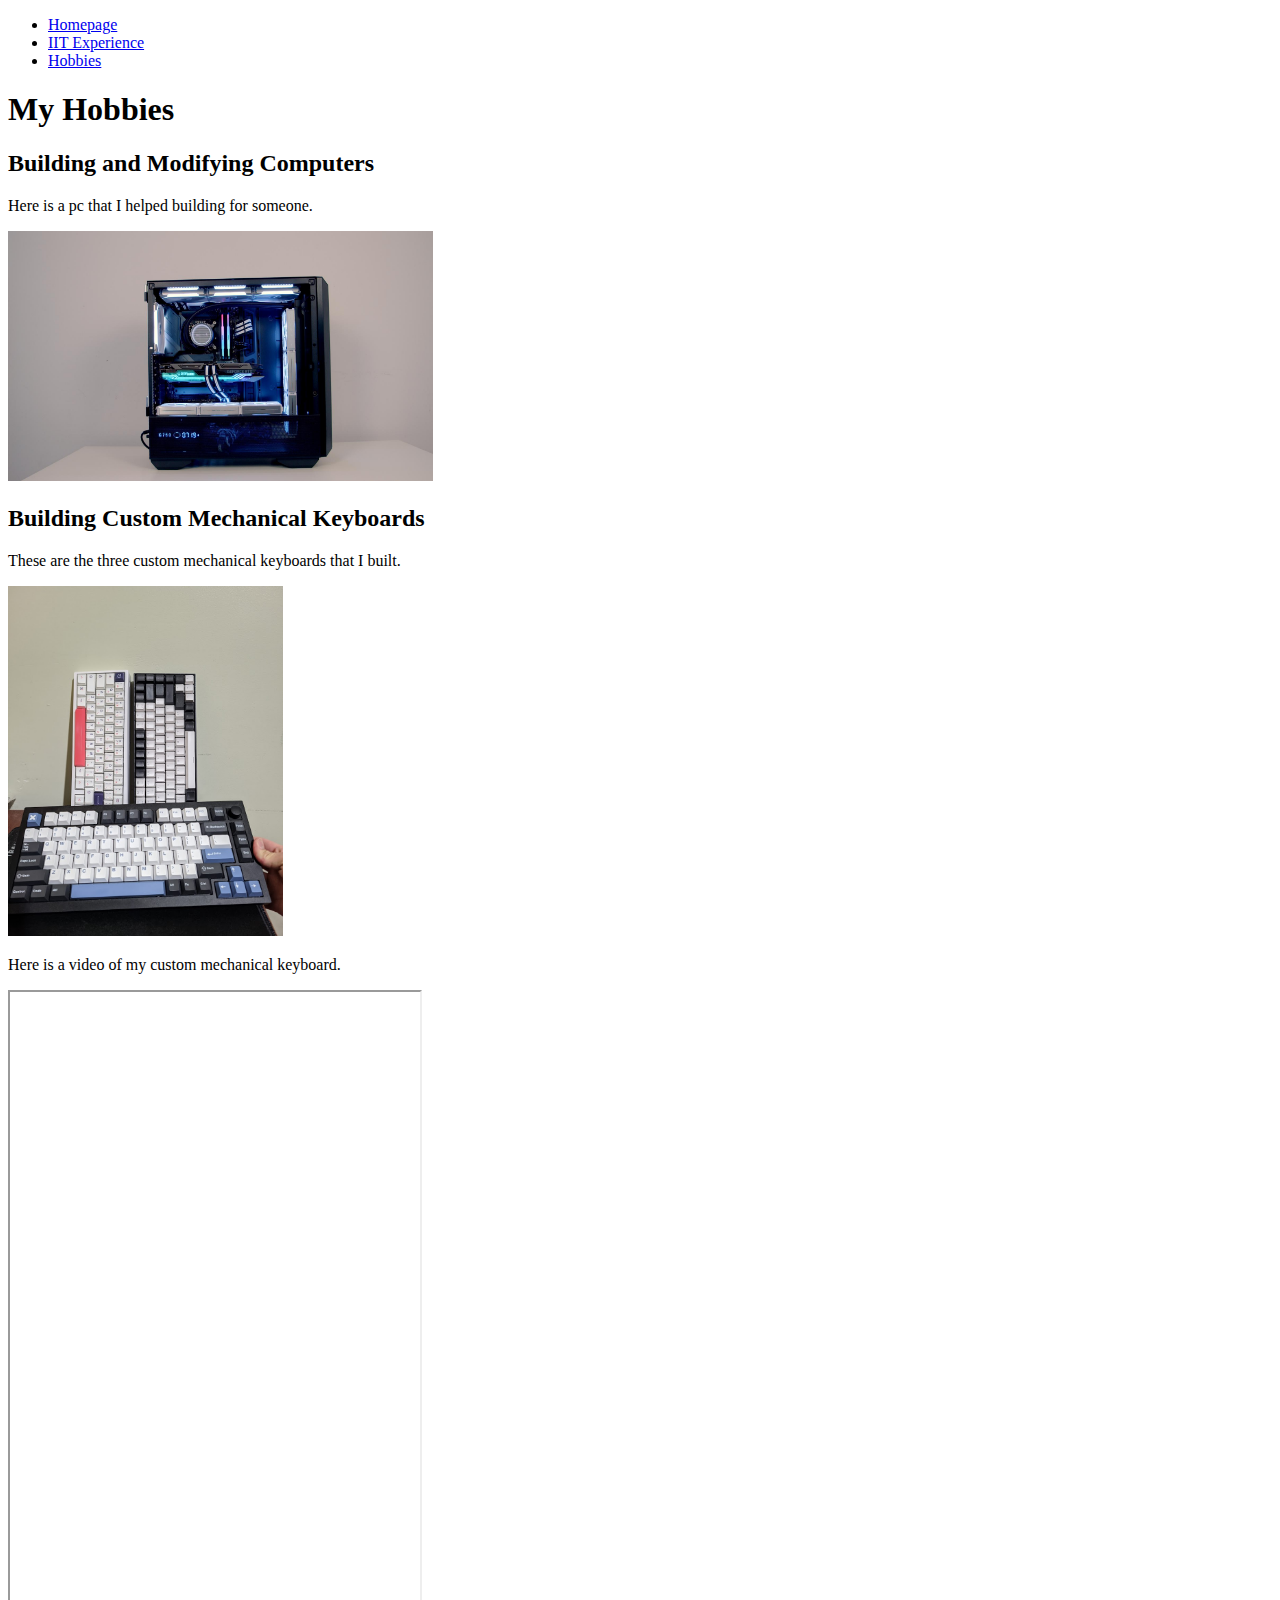
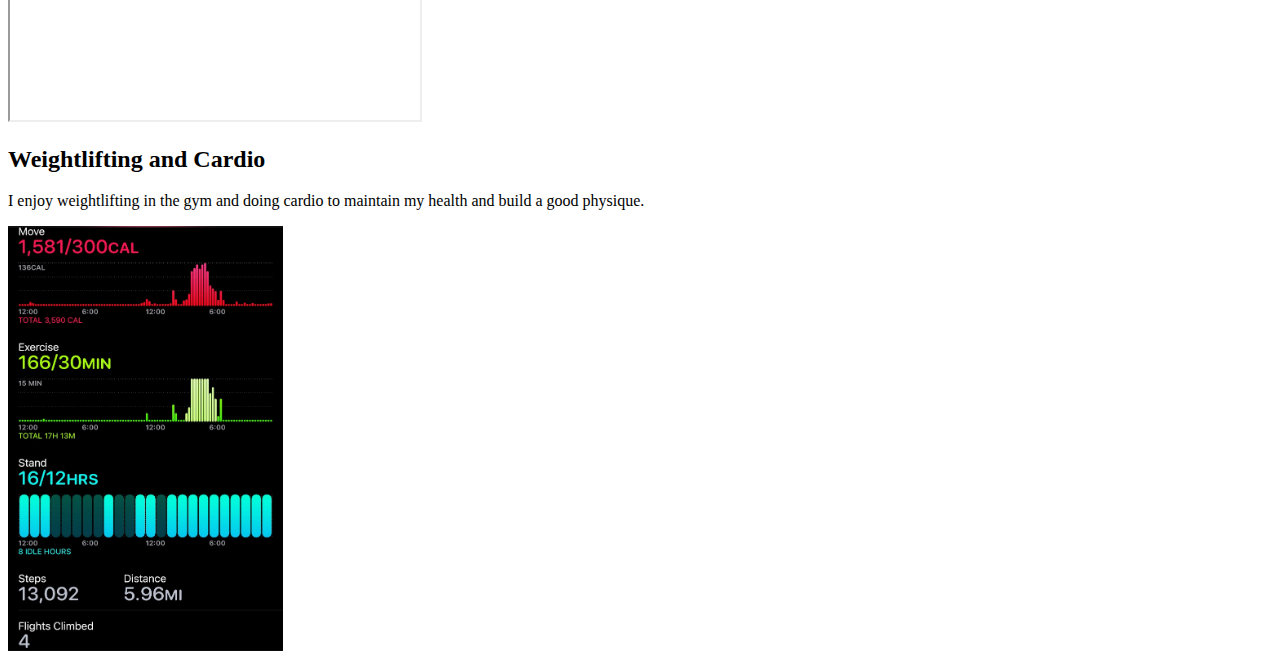
==== hobbies.html @ 8e06fd82 "added my html files from project 1" ====
<!DOCTYPE html>
<html lang ="en">
  <head>
    <meta charset="UTF-8">
    <title>My Hobbies</title>
  </head>
  <body>
    <header>
      <nav>
        <ul>
          <li><a href="index.html">Homepage</a></li>
          <li><a href="iitexperience.html">IIT Experience</a></li>
          <li><a href="hobbies.html">Hobbies</a></li>
        </ul>
      </nav>
      <h1>My Hobbies</h1>
    </header>
    <main>
      <section>
        <div>
          <h2>Building and Modifying Computers</h2>
          <p>Here is a pc that I helped building for someone.</p>
          <img src="images/pc.jpg" alt="pc" height="250" width="425">
          <h2>Building Custom Mechanical Keyboards</h2>
          <p>These are the three custom mechanical keyboards that I built.</p>
          <img src="images/mykeyboards.jpeg" alt ="keyboards" height="350" width="275">
          <p>Here is a video of my custom mechanical keyboard.</p>
          <iframe width="410" height="728" src="https://www.youtube.com/embed/UjVnR1ZdHUg" title="My first custom keyboard: KBD67 Lite v2 | Typing Test ⌨️ #Shorts" allow="accelerometer; autoplay; clipboard-write; encrypted-media; gyroscope; picture-in-picture; web-share" allowfullscreen></iframe>
          <h2>Weightlifting and Cardio</h2>
          <p>I enjoy weightlifting in the gym and doing cardio to maintain my health and build a good physique.</p>
          <img src="images/peakcardio.jpeg" alt="applefitnessrings" height="425" width="275">
        </div>
      </section>
    </main>
  </body>
</html>
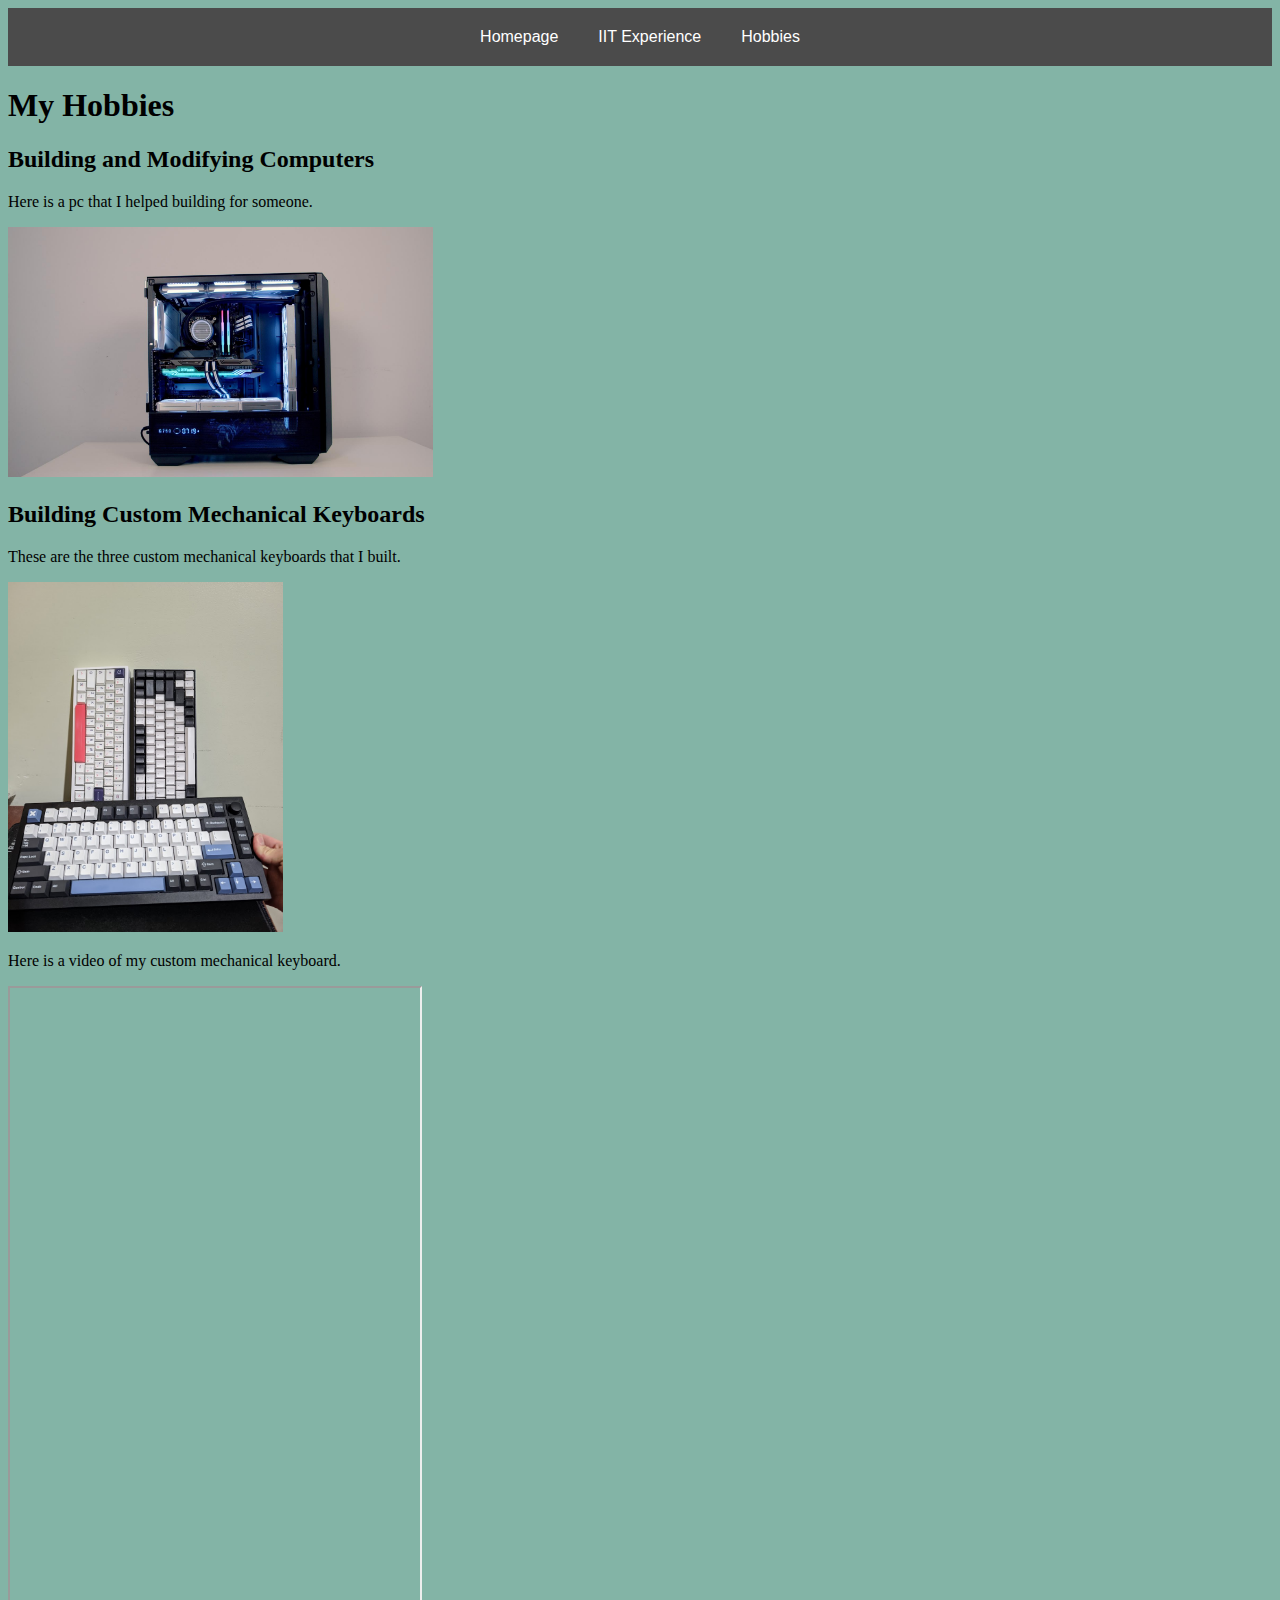
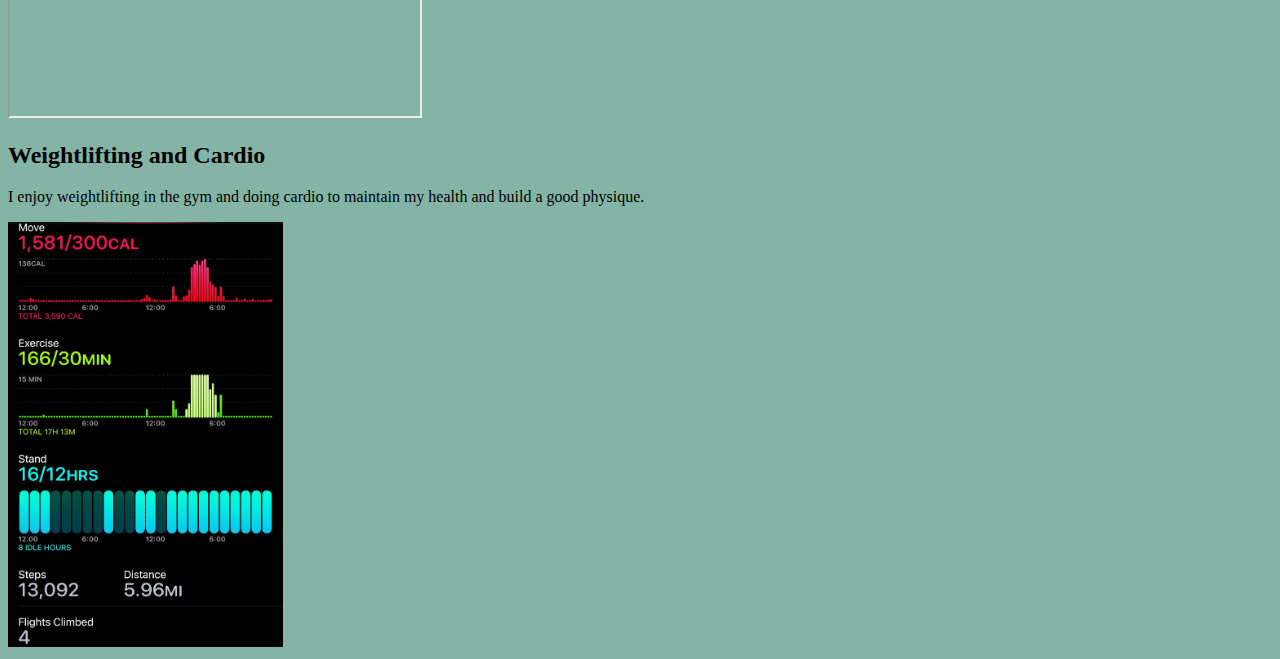
==== commit bb8a645f: "added navigation styling" ====
--- a/hobbies.html
+++ b/hobbies.html
@@ -3,15 +3,18 @@
   <head>
     <meta charset="UTF-8">
     <title>My Hobbies</title>
+    <link rel="stylesheet" href="css/style.css">
   </head>
   <body>
     <header>
-      <nav>
-        <ul>
-          <li><a href="index.html">Homepage</a></li>
-          <li><a href="iitexperience.html">IIT Experience</a></li>
-          <li><a href="hobbies.html">Hobbies</a></li>
-        </ul>
+      <nav id="navbar">
+        <div id="navbar-container">
+          <ul>
+            <li id="onpage"><a href="index.html">Homepage</a></li>
+            <li><a href="iitexperience.html">IIT Experience</a></li>
+            <li><a href="hobbies.html">Hobbies</a></li>
+          </ul>
+        </div>
       </nav>
       <h1>My Hobbies</h1>
     </header>
--- a/css/style.css
+++ b/css/style.css
@@ -0,0 +1,52 @@
+#navbar{
+  background-color:rgb(75, 75, 75);
+  overflow:hidden;    
+  font-family:sans-serif;
+}
+
+#navbar-container{  
+  float:left;
+  width:100%;
+  position: relative;
+}
+
+#navbar ul{
+  list-style-type:none;
+  margin:0;
+  padding:0;
+  position:relative;
+  left:50%;
+  float:left;
+}
+
+#navbar ul li{
+  float:left;
+  position:relative;
+  right:50%;
+  display:block;
+}
+
+#navbar ul li a{
+  display:block;
+  padding: 20px 20px;
+  color:#fff;
+  text-decoration:none;
+}
+
+#navbar ul li a:hover{
+  background-color: rgb(65, 65, 65);
+}
+
+body{
+  background-color:rgb(131, 180, 166);
+}
+
+#mainHeading{
+  text-align:center;
+  font-family:sans-serif;
+}
+
+#resumeContactDetails{
+  text-align:center;
+  font-family:sans-serif;
+}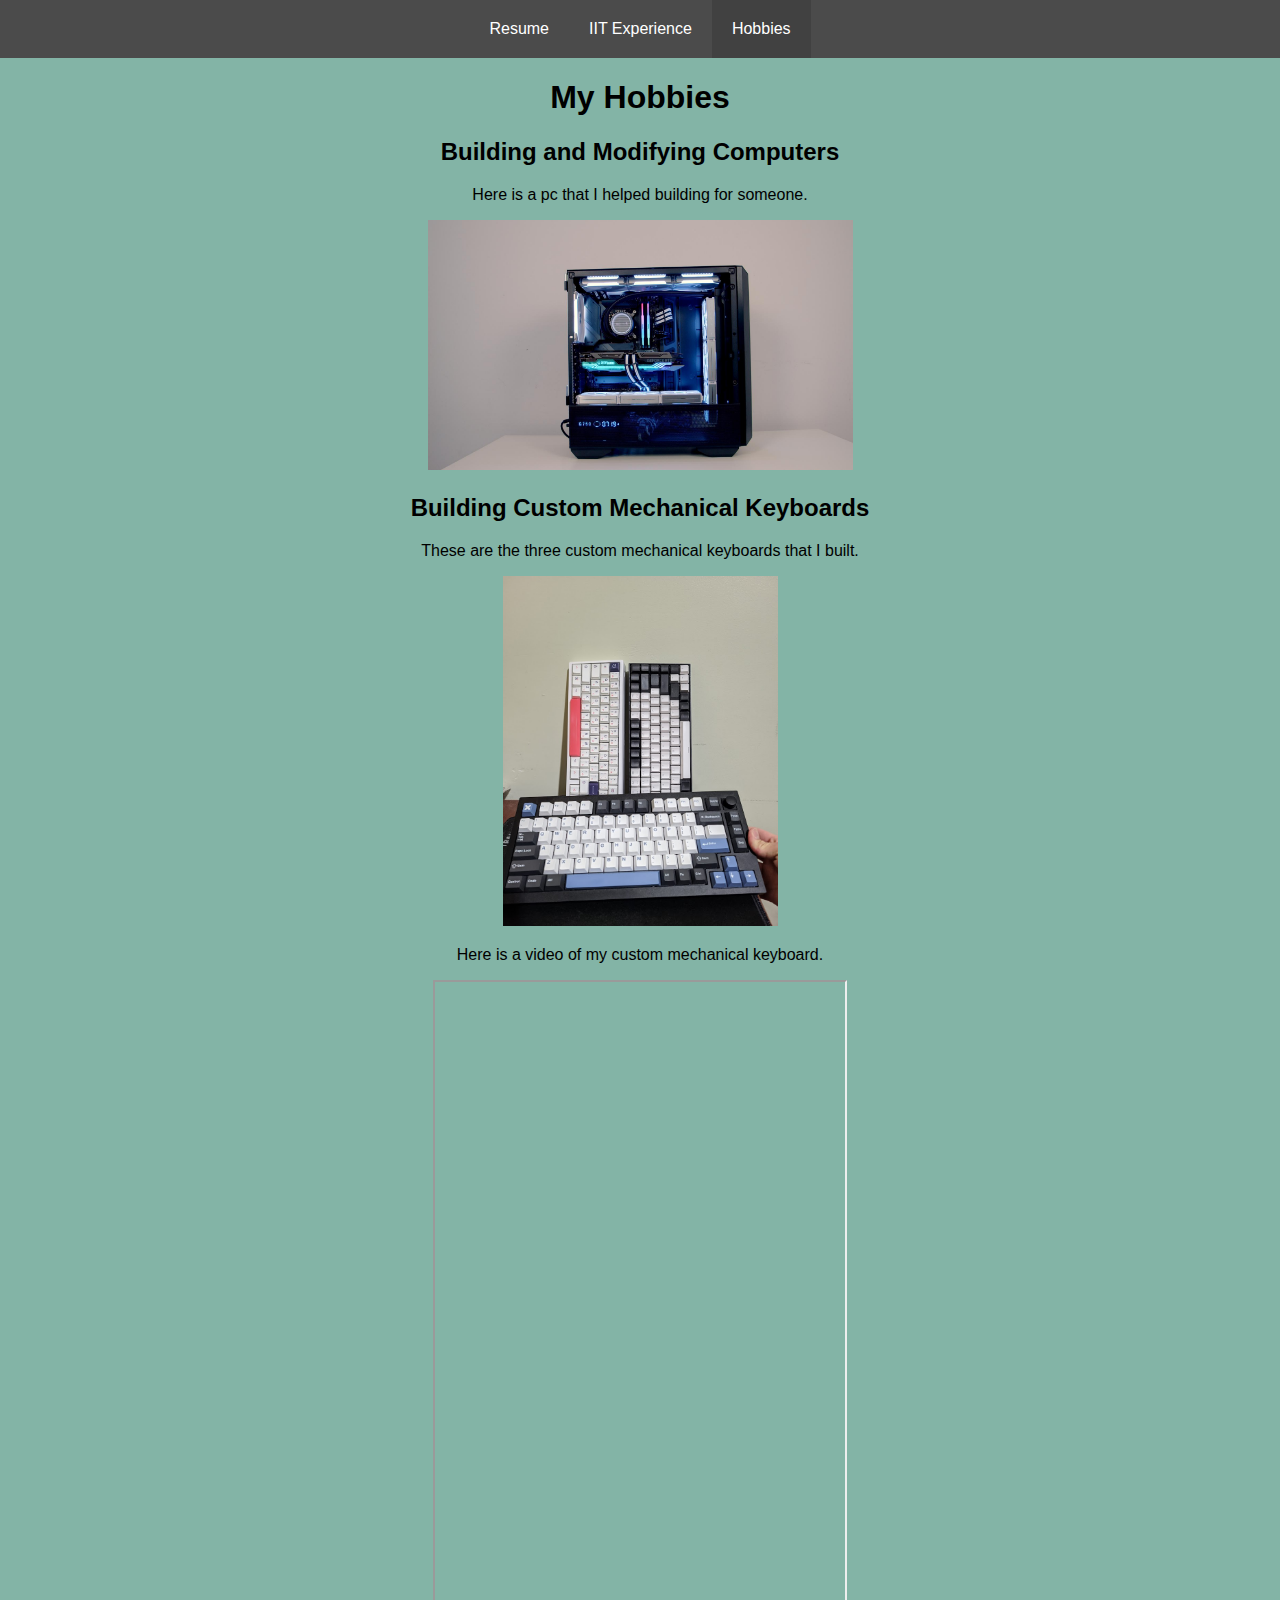
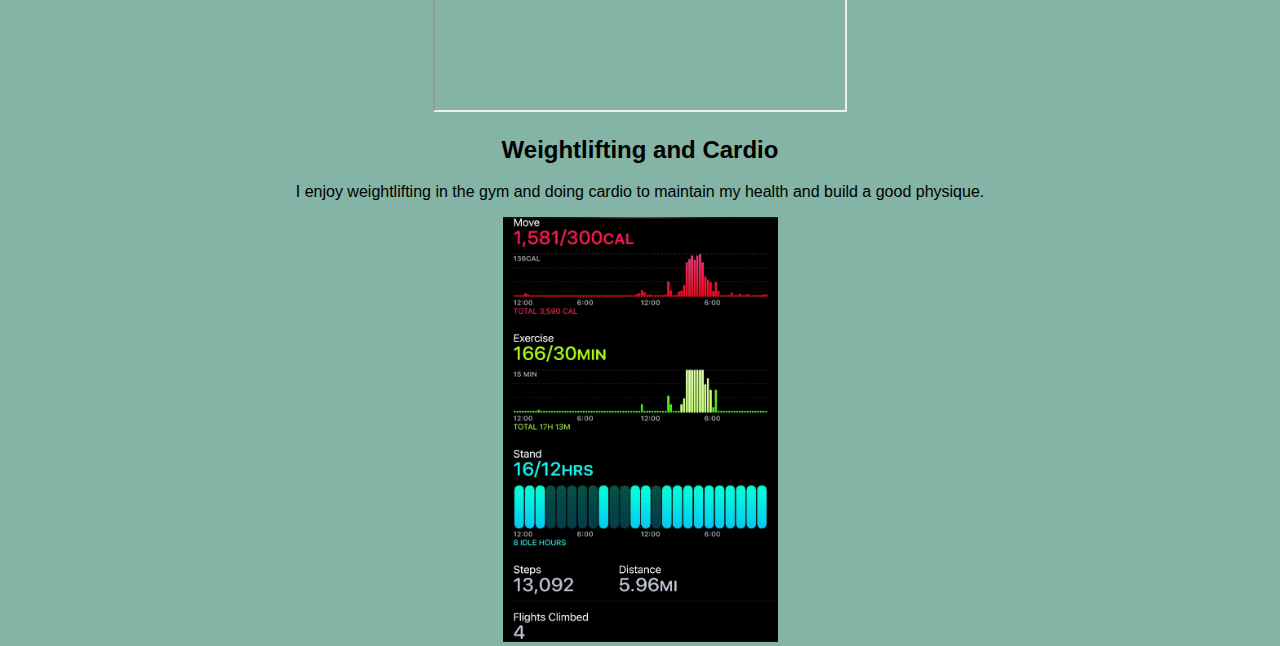
==== commit e4b13f96: "removed page margins and centralized all text and images" ====
--- a/hobbies.html
+++ b/hobbies.html
@@ -10,17 +10,17 @@
       <nav id="navbar">
         <div id="navbar-container">
           <ul>
-            <li id="onpage"><a href="index.html">Homepage</a></li>
+            <li ><a href="index.html">Resume</a></li>
             <li><a href="iitexperience.html">IIT Experience</a></li>
-            <li><a href="hobbies.html">Hobbies</a></li>
+            <li id="onpage"><a href="hobbies.html">Hobbies</a></li>
           </ul>
         </div>
       </nav>
-      <h1>My Hobbies</h1>
+      <h1 id="mainHeading">My Hobbies</h1>
     </header>
-    <main>
+    <main id="mainBody">
       <section>
-        <div>
+        <div id="textContent">
           <h2>Building and Modifying Computers</h2>
           <p>Here is a pc that I helped building for someone.</p>
           <img src="images/pc.jpg" alt="pc" height="250" width="425">
--- a/css/style.css
+++ b/css/style.css
@@ -2,6 +2,7 @@
   background-color:rgb(75, 75, 75);
   overflow:hidden;    
   font-family:sans-serif;
+  width:100%;
 }
 
 #navbar-container{  
@@ -37,8 +38,20 @@
   background-color: rgb(65, 65, 65);
 }
 
+#onpage{
+  background-color: rgb(65, 65, 65);
+}
+
 body{
   background-color:rgb(131, 180, 166);
+  margin-top:0px;
+  margin-bottom:0px;
+  margin-left:0px;
+  margin-right:0px;
+}
+
+#mainBody{
+  font-family:sans-serif;
 }
 
 #mainHeading{
@@ -49,4 +62,31 @@
 #resumeContactDetails{
   text-align:center;
   font-family:sans-serif;
+  border-bottom:solid;
+}
+
+#pageImages{
+  display:flex;
+  justify-content:center;
+}
+
+#textContent{
+  text-align:center;
+  
+}
+
+::-webkit-scrollbar {
+    width: 10px;
+}
+  
+::-webkit-scrollbar-track {
+background: #f1f1f1;
+}
+
+::-webkit-scrollbar-thumb {
+background: #888;
+}
+
+::-webkit-scrollbar-thumb:hover {
+background: #555;
 }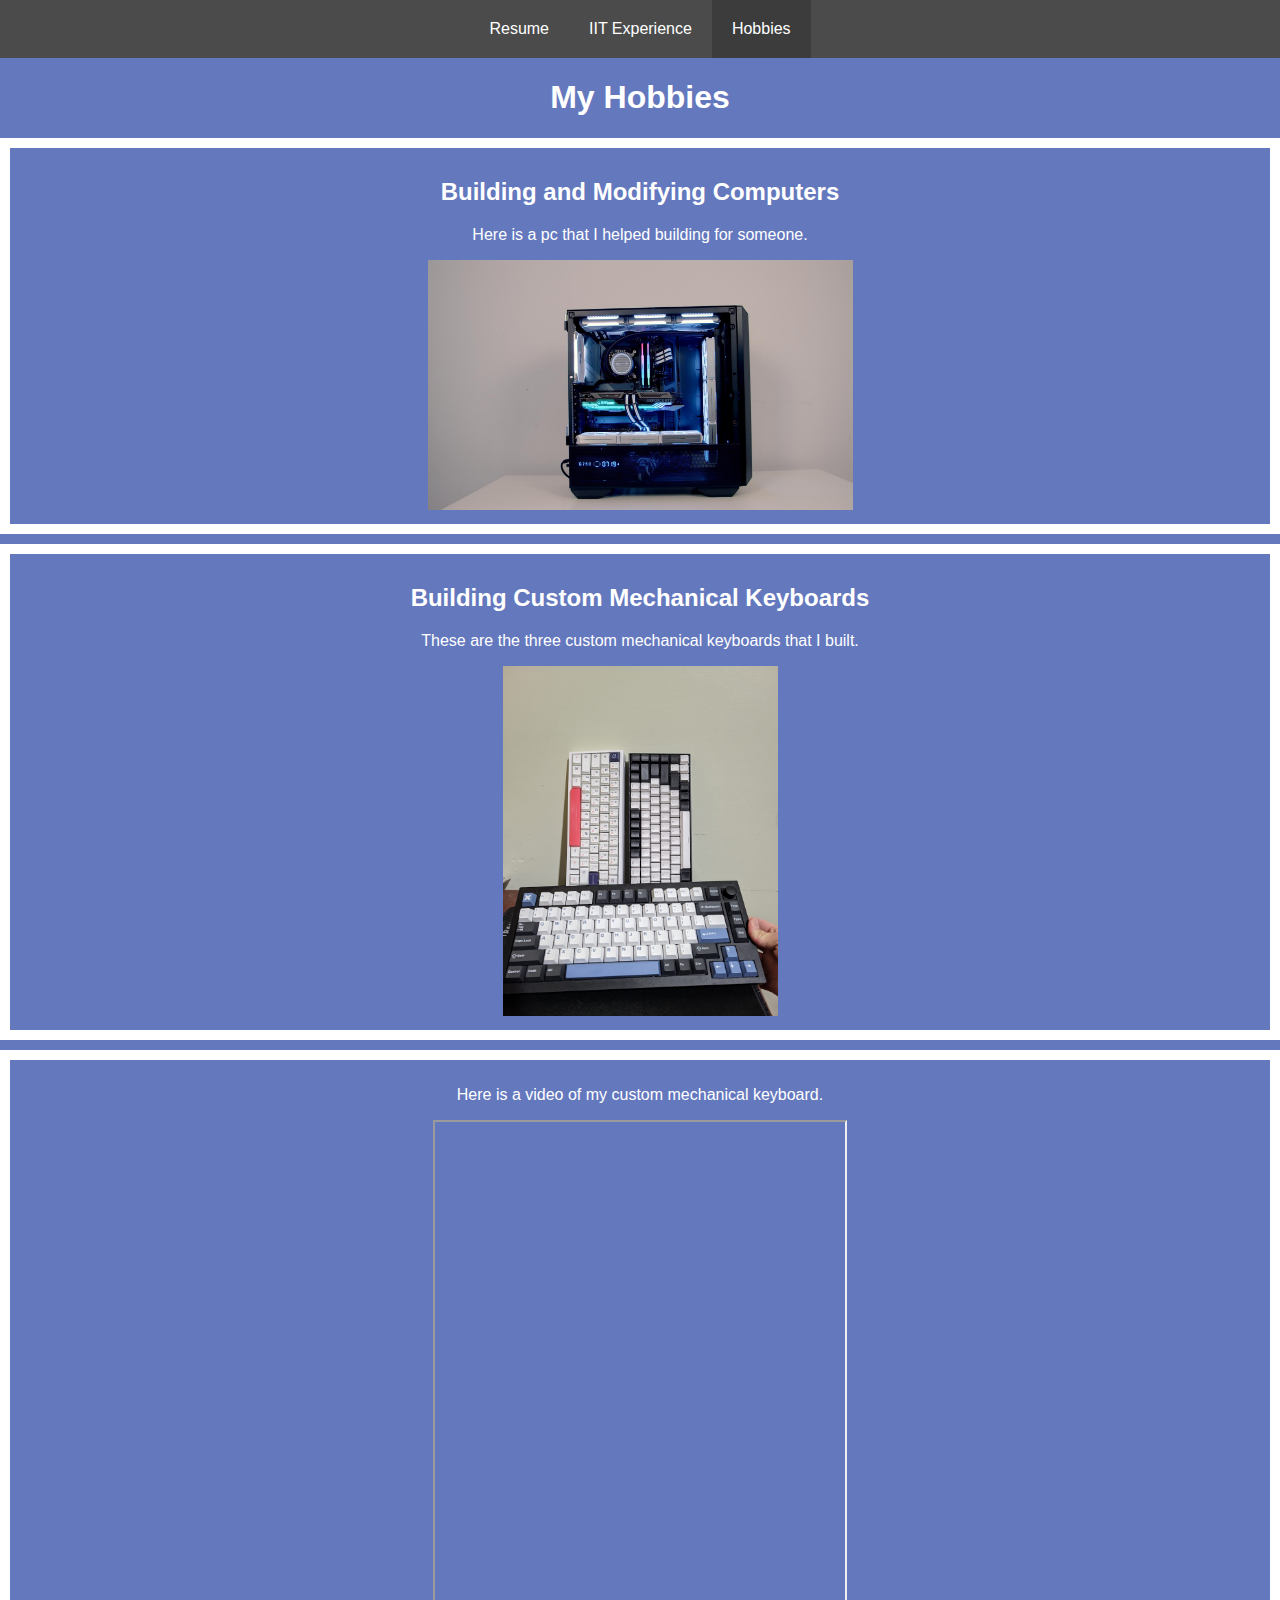
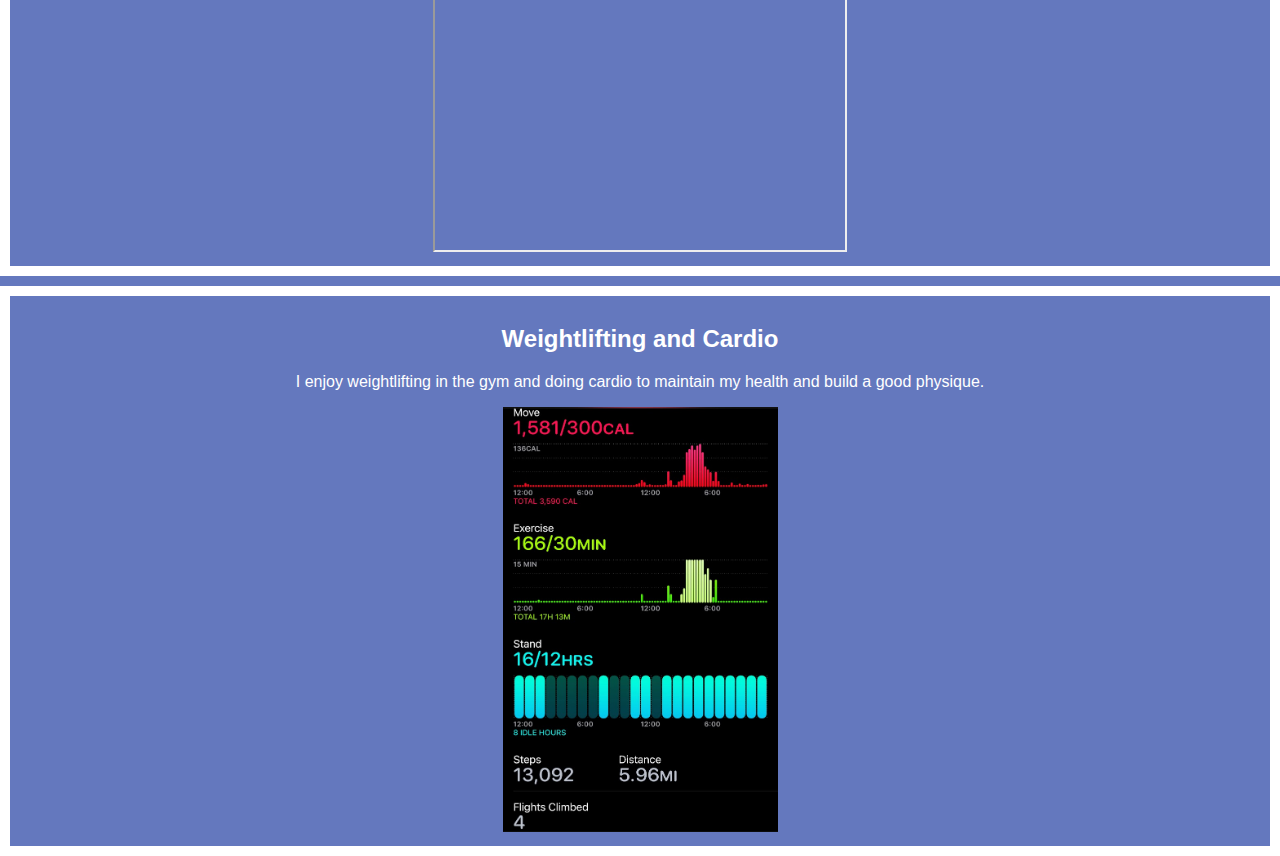
==== commit 05274fdb: "added boarders and margins to hobbies page" ====
--- a/hobbies.html
+++ b/hobbies.html
@@ -24,11 +24,17 @@
           <h2>Building and Modifying Computers</h2>
           <p>Here is a pc that I helped building for someone.</p>
           <img src="images/pc.jpg" alt="pc" height="250" width="425">
+        </div>
+        <div id="textContent">
           <h2>Building Custom Mechanical Keyboards</h2>
           <p>These are the three custom mechanical keyboards that I built.</p>
           <img src="images/mykeyboards.jpeg" alt ="keyboards" height="350" width="275">
+        </div>
+        <div id="textContent">
           <p>Here is a video of my custom mechanical keyboard.</p>
           <iframe width="410" height="728" src="https://www.youtube.com/embed/UjVnR1ZdHUg" title="My first custom keyboard: KBD67 Lite v2 | Typing Test ⌨️ #Shorts" allow="accelerometer; autoplay; clipboard-write; encrypted-media; gyroscope; picture-in-picture; web-share" allowfullscreen></iframe>
+        </div>
+        <div id="textContent">
           <h2>Weightlifting and Cardio</h2>
           <p>I enjoy weightlifting in the gym and doing cardio to maintain my health and build a good physique.</p>
           <img src="images/peakcardio.jpeg" alt="applefitnessrings" height="425" width="275">
--- a/css/style.css
+++ b/css/style.css
@@ -35,19 +35,20 @@
 }
 
 #navbar ul li a:hover{
-  background-color: rgb(65, 65, 65);
+  background-color: rgb(60, 60, 60);
 }
 
 #onpage{
-  background-color: rgb(65, 65, 65);
+  background-color: rgb(60, 60, 60);
 }
 
 body{
-  background-color:rgb(131, 180, 166);
+  background-color:rgb(100, 120, 190);
   margin-top:0px;
   margin-bottom:0px;
   margin-left:0px;
   margin-right:0px;
+  color:white;
 }
 
 #mainBody{
@@ -57,6 +58,7 @@
 #mainHeading{
   text-align:center;
   font-family:sans-serif;
+
 }
 
 #resumeContactDetails{
@@ -72,7 +74,9 @@
 
 #textContent{
   text-align:center;
-  
+  border:10px solid;
+  padding:10px;
+  margin-top:10px;  
 }
 
 ::-webkit-scrollbar {
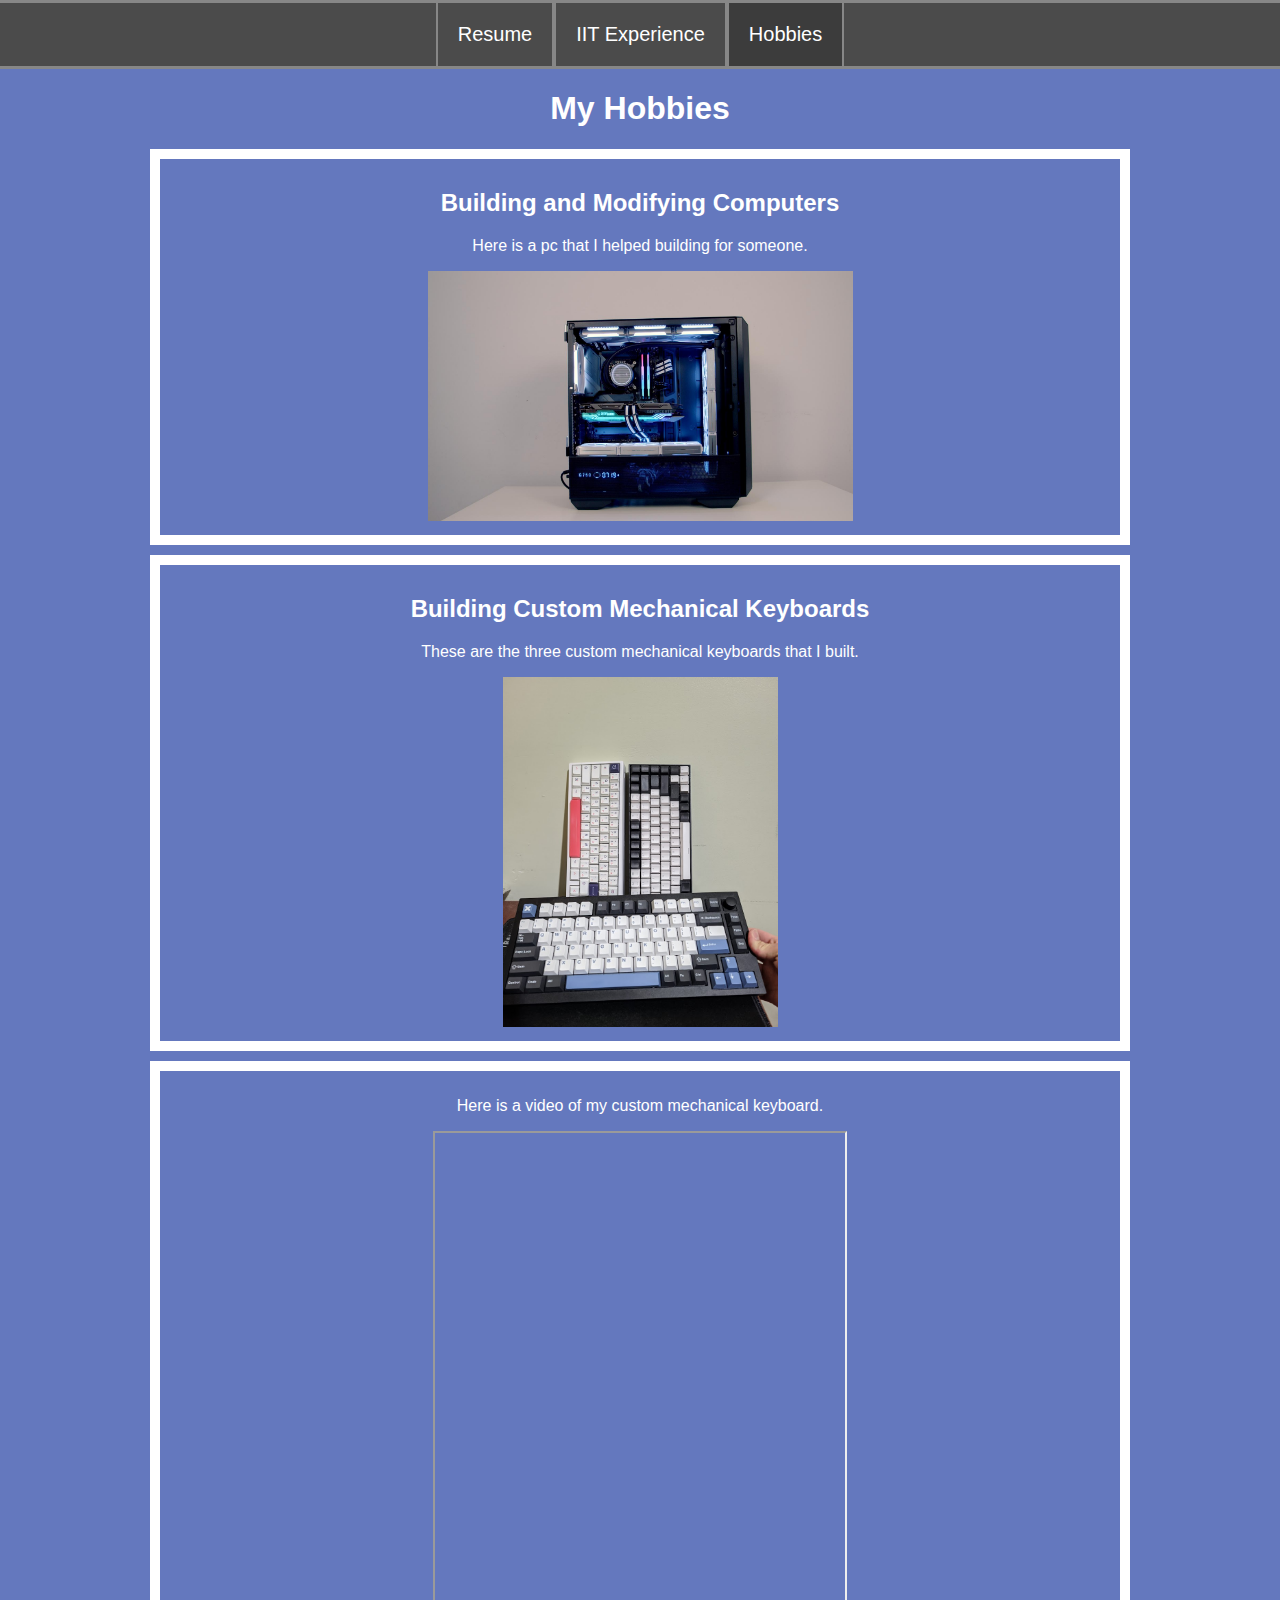
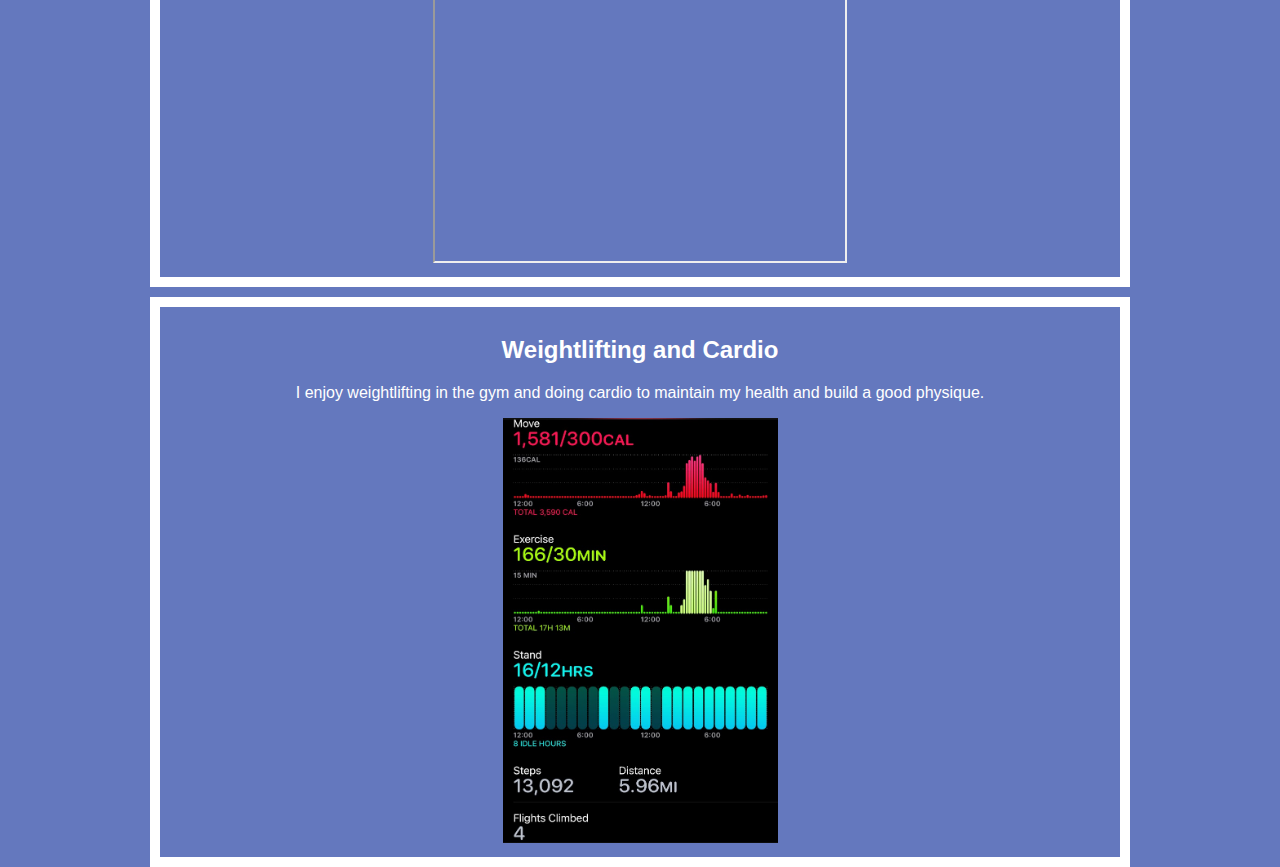
==== commit 3b3c8248: "fixed duplicate div and section id errors" ====
--- a/hobbies.html
+++ b/hobbies.html
@@ -20,21 +20,21 @@
     </header>
     <main id="mainBody">
       <section>
-        <div id="textContent">
+        <div id="pc">
           <h2>Building and Modifying Computers</h2>
           <p>Here is a pc that I helped building for someone.</p>
           <img src="images/pc.jpg" alt="pc" height="250" width="425">
         </div>
-        <div id="textContent">
+        <div id="keyboards">
           <h2>Building Custom Mechanical Keyboards</h2>
           <p>These are the three custom mechanical keyboards that I built.</p>
           <img src="images/mykeyboards.jpeg" alt ="keyboards" height="350" width="275">
         </div>
-        <div id="textContent">
+        <div id="video">
           <p>Here is a video of my custom mechanical keyboard.</p>
           <iframe width="410" height="728" src="https://www.youtube.com/embed/UjVnR1ZdHUg" title="My first custom keyboard: KBD67 Lite v2 | Typing Test ⌨️ #Shorts" allow="accelerometer; autoplay; clipboard-write; encrypted-media; gyroscope; picture-in-picture; web-share" allowfullscreen></iframe>
         </div>
-        <div id="textContent">
+        <div id="fitness">
           <h2>Weightlifting and Cardio</h2>
           <p>I enjoy weightlifting in the gym and doing cardio to maintain my health and build a good physique.</p>
           <img src="images/peakcardio.jpeg" alt="applefitnessrings" height="425" width="275">
--- a/css/style.css
+++ b/css/style.css
@@ -3,12 +3,15 @@
   overflow:hidden;    
   font-family:sans-serif;
   width:100%;
+  font-size: 20px;
 }
 
 #navbar-container{  
   float:left;
   width:100%;
   position: relative;
+  border-bottom:3px solid rgb(135, 135, 135);
+  border-top:3px solid rgb(135, 135, 135);
 }
 
 #navbar ul{
@@ -25,6 +28,8 @@
   position:relative;
   right:50%;
   display:block;
+  border-right: 2px solid rgb(135, 135, 135);
+  border-left: 2px solid rgb(135, 135, 135);
 }
 
 #navbar ul li a{
@@ -35,7 +40,7 @@
 }
 
 #navbar ul li a:hover{
-  background-color: rgb(60, 60, 60);
+  background-color: rgb(100, 120, 190);
 }
 
 #onpage{
@@ -58,13 +63,27 @@
 #mainHeading{
   text-align:center;
   font-family:sans-serif;
+  transition: transform 500ms ease;
+}
 
+#mainHeading:hover{
+  transform:scale(1.5);
+}
+
+#skills, #languages, #education, #experience, #vnl{
+  padding:1em;
+  border:5px solid;
+  margin-top:10px;
+  margin-left:150px;
+  margin-right:150px;
 }
 
 #resumeContactDetails{
   text-align:center;
+  font-size:20px;
   font-family:sans-serif;
-  border-bottom:solid;
+  border-bottom:solid 5px;
+  margin:0;
 }
 
 #pageImages{
@@ -72,25 +91,27 @@
   justify-content:center;
 }
 
-#textContent{
+#changeOfMajor,#clubExperience,#campusExperience,#pc, #keyboards, #video, #fitness{
   text-align:center;
   border:10px solid;
   padding:10px;
   margin-top:10px;  
+  margin-left:150px;
+  margin-right:150px;
 }
 
 ::-webkit-scrollbar {
-    width: 10px;
+  width: 10px;
 }
   
 ::-webkit-scrollbar-track {
-background: #f1f1f1;
+  background: #f1f1f1;
 }
 
 ::-webkit-scrollbar-thumb {
-background: #888;
+  background: rgb(135, 135, 135);
 }
 
 ::-webkit-scrollbar-thumb:hover {
-background: #555;
+  background: rgb(75, 75, 75);
 }